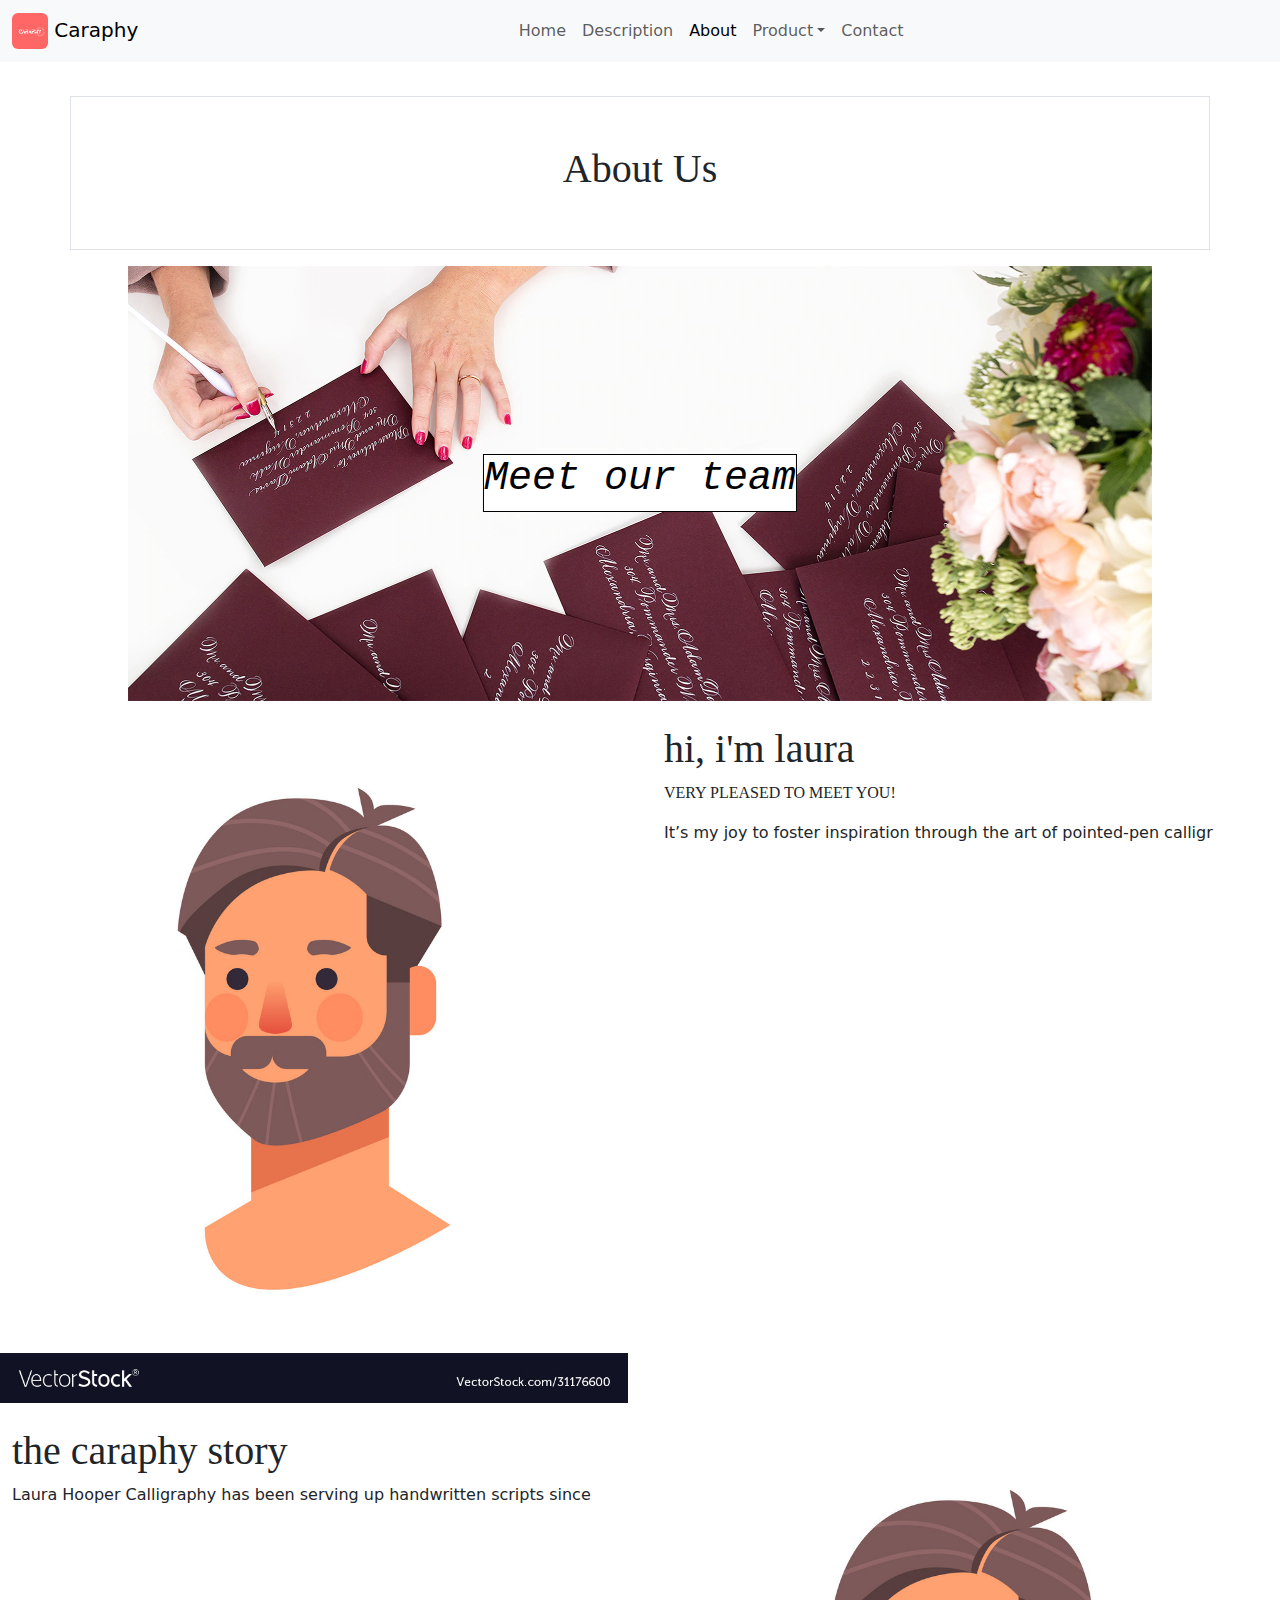
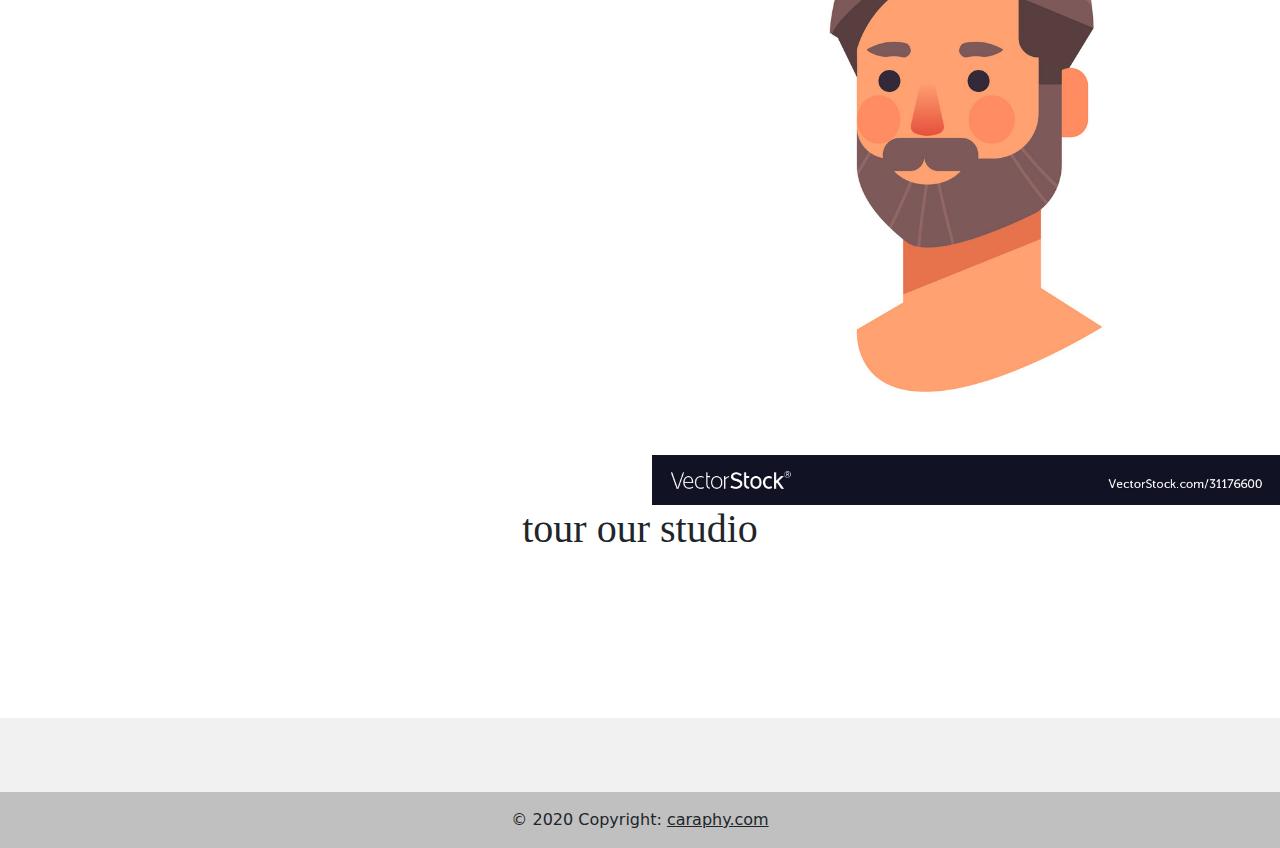
==== Eprojct1/about2.html @ 00837665 "updatelink" ====
<!DOCTYPE html>
<html lang="en">
<head>
    <meta charset="UTF-8">
    <meta http-equiv="X-UA-Compatible" content="IE=edge">
    <meta name="viewport" content="width=device-width, initial-scale=1.0">
    <link rel="stylesheet" href="https://unicons.iconscout.com/release/v4.0.0/css/line.css">

    <link href="https://cdn.jsdelivr.net/npm/bootstrap@5.1.3/dist/css/bootstrap.min.css" rel="stylesheet">
    <script src="https://cdn.jsdelivr.net/npm/bootstrap@5.1.3/dist/js/bootstrap.bundle.min.js"></script>
    <title>Home</title>
    <style>
    .container1 {
      position: relative;
      text-align: center;
      color: white;
    }
    .centered1 {
      position: absolute;
      top: 50%;
      left: 50%;
      transform: translate(-50%, -50%);
      border: 1px solid black;
      background-color: white;
      color: black;
      font-family: 'Times New Roman', Times, serif;
    
    }
    h1,p{
      font-family: 'Times New Roman', Times, serif;
    }
    #myBtn {
      display: none;
      position: fixed;
      bottom: 20px;
      right: 30px;
      z-index: 99;
      font-size: 18px;
      border: none;
      outline: none;
      background-color: rgb(225, 189, 189);
      color: white;
      cursor: pointer;
      padding: 15px;
      border-radius: 4px;
    }

    #myBtn:hover {
      background-color: rgb(255, 129, 129);
    } 
  
    </style>
</head>
<body>
  <!-- nav -->
  <nav class="navbar navbar-expand-sm bg-light navbar-light fixed-top ">
    <div class="container-fluid">
      <a class="navbar-brand" href="home.html"><img src="img/Black And White Rakia Design Studio Logo.png"class="rounded" height="36"alt=""> Caraphy</a>
      <button class="navbar-toggler" type="button" data-bs-toggle="collapse" data-bs-target="#collapsibleNavbar">
        <span class="navbar-toggler-icon"></span>
      </button>
      <div class="collapse navbar-collapse justify-content-center" id="collapsibleNavbar" >
        <ul class="navbar-nav">
          <li class="nav-item">
            <a class="nav-link  " href="home.html"><i class="light uil uil-estate"></i> Home</a>
          </li>
          <li class="nav-item">
            <a class="nav-link" href="#"><i class=" light uil uil-clipboard-blank"></i> Description</a>
          </li>
          <li class="nav-item">
            <a class="nav-link active" href="about2.html"><i class="light uil uil-align-center"></i> About</a>
          </li>  
          <li class="nav-item dropdown">
            <a class="nav-link dropdown-toggle" href="#" role="button" data-bs-toggle="dropdown"><i class="light uil uil-archive"></i> Product</a>
            <ul class="dropdown-menu">
              <li><a class="dropdown-item" href="#"><i class="light uil uil-kid"></i> Children Products</a></li>
              <li><a class="dropdown-item" href="#"><i class="light uil uil-head-side"></i> Adult Products</a></li>
            </ul>
          </li>
          <li class="nav-item">
            <a class="nav-link " href="contact.html"><i class="light uil uil-phone"></i> Contact</a>
          </li>  
        </ul>
      </div>
    </div>
  </nav>
  <br><br>

  <div class="container p-5 my-5 border d-flex justify-content-center bg-white mb-3  ">
    <h1>About Us</h1>
  </div>
  <div class="container1">
    <img src="img/20180814_AK_1700_banner_2_2048x.webp"  class="mx-auto d-block" alt="" style="width: 80%;">
      <div class="centered1">
        <h1 class="fst-italic text-center font-monospace" style="font-family: 'Times New Roman', Times, serif;">Meet our team</h1>
      </div>
  </div>
  <br>
  <div class="row">
    <div class="col-sm-6 bg-white text-white">
      <div>
        <img src="img/man-head-avatar-beautiful-human-face-male-cartoon-vector-31176600.jpeg" style="width:100%;" alt="">
      </div>
    </div>
    <div class="col-sm-6 bg-white text-dark">
      <div class="container">
        <h1>hi, i'm laura</h1>
        <p>VERY PLEASED TO MEET YOU!</p>
      </div>
      <div class="container">
        It’s my joy to foster inspiration through the art of pointed-pen calligr<br> <br>

      </div>
    </div>
  </div>
  <br>
  <div class="row">
    <div class="col-sm-6 bg-white text-dark">
      <div class="container">
        <h1>the caraphy story</h1>
      </div>
      <div class="container">
        Laura Hooper Calligraphy has been serving up handwritten scripts since 
      </div>
    </div>
    <div class="col-sm-6 bg-white text-white">
      <div>
        <img src="img/man-head-avatar-beautiful-human-face-male-cartoon-vector-31176600.jpeg" style="width:100%;" alt="">
      </div>
    </div>
  <br>
  <div class="container d-flex justify-content-center">
    <h1>tour our studio</h1>
   
  </div>
  <div class="container d-flex justify-content-center">
    <div class="embed-responsive embed-responsive-4by3">
        <iframe class="embed-responsive-item" src="https://www.youtube.com/embed/OQQ4a4Os6cE"></iframe>
      </div>
  </div>

  
 

     
    




      <!-- footer -->
      <footer class="text-center text-white" style="background-color: #f1f1f1;">
        <!-- Grid container -->
        <div class="container pt-4">
          <!-- Section: Social media -->
          <section class="mb-4">
            <!-- Facebook -->
            <a
              class="btn btn-link btn-floating btn-lg text-dark m-1"
              href="#!"
              role="button"
              data-mdb-ripple-color="dark"
              ><i class="uil uil-facebook-f"></i></a>
      
            <!-- Twitter -->
            <a
              class="btn btn-link btn-floating btn-lg text-dark m-1"
              href="#!"
              role="button"
              data-mdb-ripple-color="dark"
              ><i class="uil uil-twitter"></i></a>
      
            <!-- Google -->
            <a
              class="btn btn-link btn-floating btn-lg text-dark m-1"
              href="#!"
              role="button"
              data-mdb-ripple-color="dark"
              ><i class="uil uil-google"></i></a>
      
            <!-- Instagram -->
            <a
              class="btn btn-link btn-floating btn-lg text-dark m-1"
              href="#!"
              role="button"
              data-mdb-ripple-color="dark"
              ><i class="uil uil-instagram-alt"></i></a>
      
            <!-- Linkedin -->
            <a
              class="btn btn-link btn-floating btn-lg text-dark m-1"
              href="#!"
              role="button"
              data-mdb-ripple-color="dark"
              ><i class="uil uil-linkedin"></i></a>
            <!-- Github -->
            <a
              class="btn btn-link btn-floating btn-lg text-dark m-1"
              href="#!"
              role="button"
              data-mdb-ripple-color="dark"
              ><i class="uil uil-github"></i></a>
          </section>
          <!-- Section: Social media -->
        </div>
        <!-- Grid container -->
      
        <!-- Copyright -->
        <div class="text-center text-dark p-3" style="background-color: rgba(0, 0, 0, 0.2);">
          © 2020 Copyright:
          <a class="text-dark" href="#">caraphy.com</a>
        </div>
        <!-- Copyright -->
      </footer>

      <script>
        //Get the button
        var mybutton = document.getElementById("myBtn");
        
        // When the user scrolls down 20px from the top of the document, show the button
        window.onscroll = function() {scrollFunction()};
        
        function scrollFunction() {
          if (document.body.scrollTop > 20 || document.documentElement.scrollTop > 20) {
            mybutton.style.display = "block";
          } else {
            mybutton.style.display = "none";
          }
        }
        
        // When the user clicks on the button, scroll to the top of the document
        function topFunction() {
          document.body.scrollTop = 0;
          document.documentElement.scrollTop = 0;
        }
        function myFunction() {
        var element = document.body;
        element.classList.toggle("dark-mode");
        }
        </script>
</body>
</html>
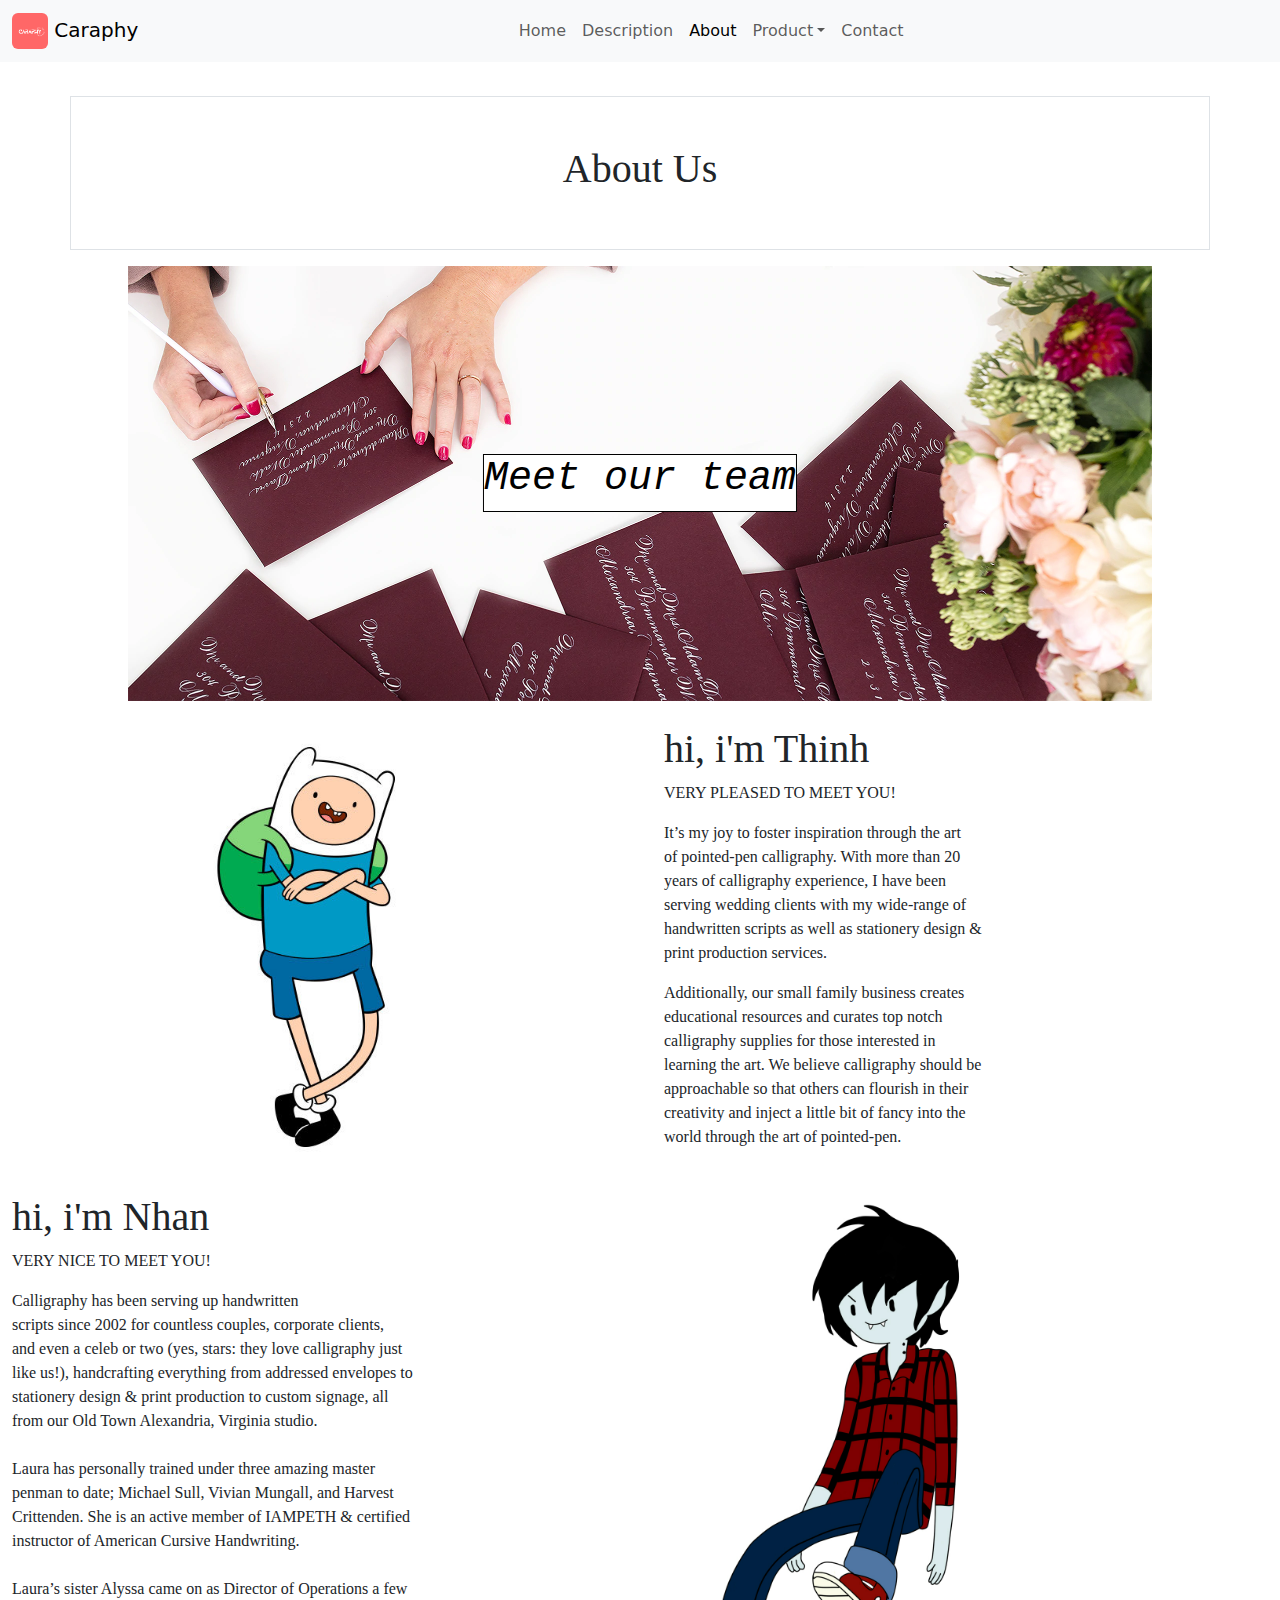
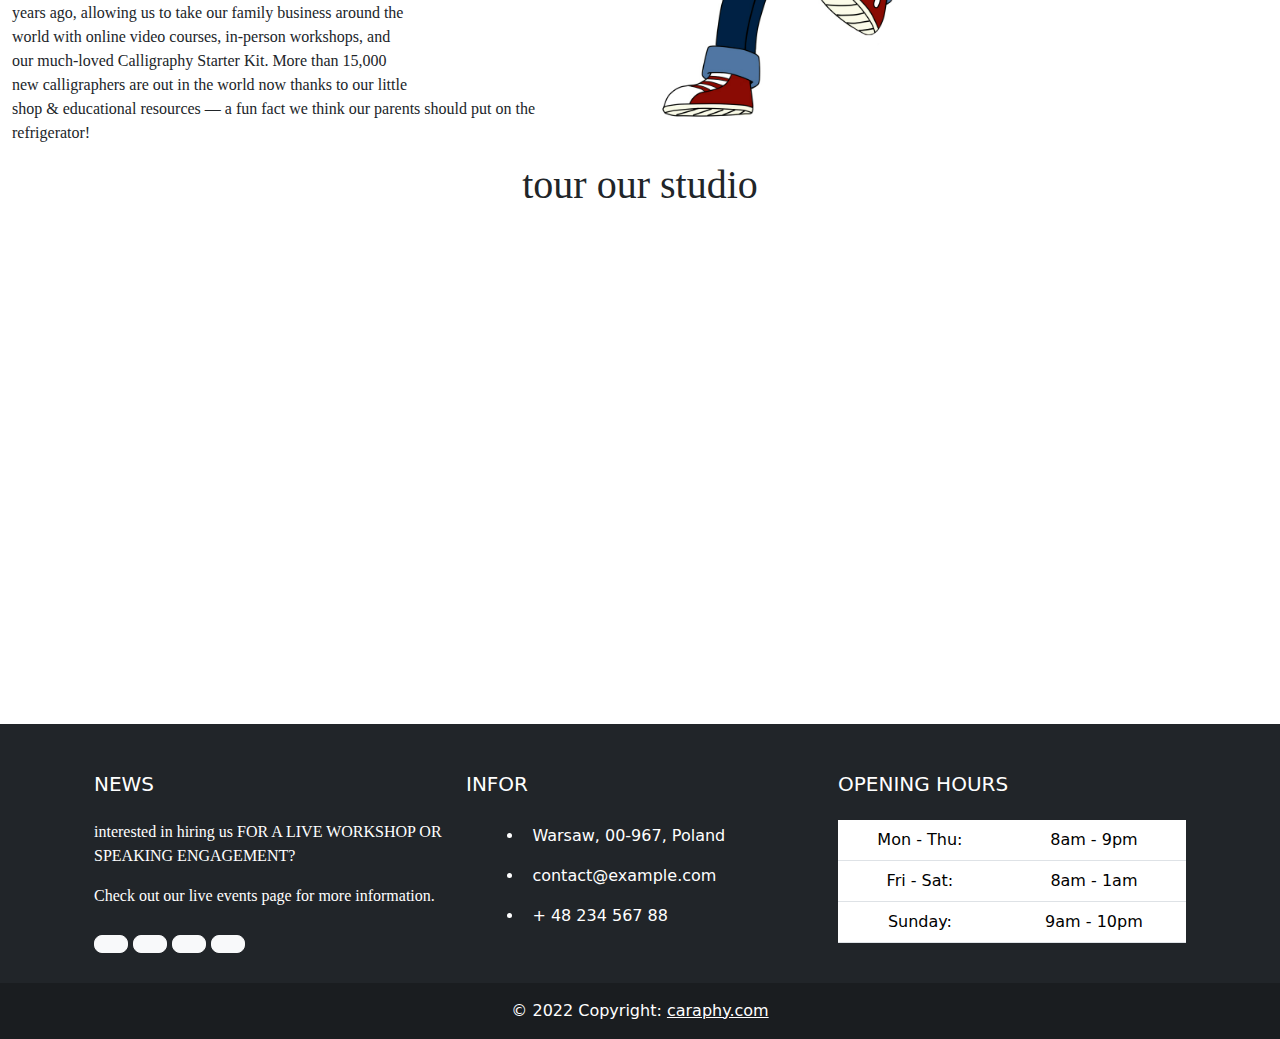
==== commit 5c28285c: "css js" ====
--- a/Eprojct1/about2.html
+++ b/Eprojct1/about2.html
@@ -9,47 +9,9 @@
     <link href="https://cdn.jsdelivr.net/npm/bootstrap@5.1.3/dist/css/bootstrap.min.css" rel="stylesheet">
     <script src="https://cdn.jsdelivr.net/npm/bootstrap@5.1.3/dist/js/bootstrap.bundle.min.js"></script>
     <title>Home</title>
-    <style>
-    .container1 {
-      position: relative;
-      text-align: center;
-      color: white;
-    }
-    .centered1 {
-      position: absolute;
-      top: 50%;
-      left: 50%;
-      transform: translate(-50%, -50%);
-      border: 1px solid black;
-      background-color: white;
-      color: black;
-      font-family: 'Times New Roman', Times, serif;
     
-    }
-    h1,p{
-      font-family: 'Times New Roman', Times, serif;
-    }
-    #myBtn {
-      display: none;
-      position: fixed;
-      bottom: 20px;
-      right: 30px;
-      z-index: 99;
-      font-size: 18px;
-      border: none;
-      outline: none;
-      background-color: rgb(225, 189, 189);
-      color: white;
-      cursor: pointer;
-      padding: 15px;
-      border-radius: 4px;
-    }
-
-    #myBtn:hover {
-      background-color: rgb(255, 129, 129);
-    } 
-  
-    </style>
+    <link href="CSS/main.css" rel="stylesheet">
+
 </head>
 <body>
   <!-- nav -->
@@ -99,17 +61,29 @@
   <div class="row">
     <div class="col-sm-6 bg-white text-white">
       <div>
-        <img src="img/man-head-avatar-beautiful-human-face-male-cartoon-vector-31176600.jpeg" style="width:100%;" alt="">
+        <img src="img/finn-the-human-free-vector-800x566.jpeg" style="width:100%;" alt="">
       </div>
     </div>
     <div class="col-sm-6 bg-white text-dark">
-      <div class="container">
-        <h1>hi, i'm laura</h1>
+      <div class="container ">
+        <h1>hi, i'm Thinh</h1>
         <p>VERY PLEASED TO MEET YOU!</p>
-      </div>
-      <div class="container">
-        It’s my joy to foster inspiration through the art of pointed-pen calligr<br> <br>
-
+        <p>It’s my joy to foster inspiration through the art <br>
+            of pointed-pen calligraphy. With more than 20 <br>
+            years of calligraphy experience, I have been <br>
+            serving wedding clients with my wide-range of <br>
+            handwritten scripts as well as stationery design & <br>
+            print production services. <br>
+        </p>
+        <p>
+            Additionally, our small family business creates <br>
+            educational resources and curates top notch <br>
+            calligraphy supplies for those interested in <br>
+            learning the art. We believe calligraphy should be <br>
+            approachable so that others can flourish in their <br>
+            creativity and inject a little bit of fancy into the <br>
+            world through the art of pointed-pen. <br>
+        </p>
       </div>
     </div>
   </div>
@@ -117,15 +91,31 @@
   <div class="row">
     <div class="col-sm-6 bg-white text-dark">
       <div class="container">
-        <h1>the caraphy story</h1>
-      </div>
-      <div class="container">
-        Laura Hooper Calligraphy has been serving up handwritten scripts since 
+        <h1>hi, i'm Nhan</h1>
+        <p>VERY NICE TO MEET YOU!</p>
+        <p>
+            Calligraphy has been serving up handwritten <br>
+            scripts since 2002 for countless couples, corporate clients,  <br>
+            and even a celeb or two (yes, stars: they love calligraphy just  <br>
+            like us!), handcrafting everything from addressed envelopes to  <br>
+            stationery design & print production to custom signage, all  <br>
+            from our Old Town Alexandria, Virginia studio.  <br>  <br>
+            Laura has personally trained under three amazing master  <br>
+            penman to date; Michael Sull, Vivian Mungall, and Harvest  <br>
+            Crittenden. She is an active member of IAMPETH & certified  <br>
+            instructor of American Cursive Handwriting.  <br>  <br>
+            Laura’s sister Alyssa came on as Director of Operations a few  <br>
+            years ago, allowing us to take our family business around the  <br>
+            world with online video courses, in-person workshops, and  <br>
+            our much-loved Calligraphy Starter Kit. More than 15,000  <br>
+            new calligraphers are out in the world now thanks to our little  <br>
+            shop & educational resources — a fun fact we think our parents should put on the refrigerator!
+        </p>
       </div>
     </div>
     <div class="col-sm-6 bg-white text-white">
       <div>
-        <img src="img/man-head-avatar-beautiful-human-face-male-cartoon-vector-31176600.jpeg" style="width:100%;" alt="">
+        <img src="img/d4z7qib-0ea6eba4-22a7-44de-90d2-c0f5ffad8b58.jpeg" style="width:50%;" alt="">
       </div>
     </div>
   <br>
@@ -135,11 +125,15 @@
   </div>
   <div class="container d-flex justify-content-center">
     <div class="embed-responsive embed-responsive-4by3">
-        <iframe class="embed-responsive-item" src="https://www.youtube.com/embed/OQQ4a4Os6cE"></iframe>
-      </div>
-  </div>
-
-  
+        <iframe class="embed-responsive-item" src="https://www.youtube.com/embed/OQQ4a4Os6cE" width="700" height="500"></iframe>
+      </div>
+  </div>
+  <div>
+    <button onclick="topFunction()" id="myBtn" title="Go to top"><i class="uil uil-top-arrow-to-top"></i></button>
+
+  </div>
+
+
  
 
      
@@ -147,96 +141,97 @@
 
 
 
-
-      <!-- footer -->
-      <footer class="text-center text-white" style="background-color: #f1f1f1;">
-        <!-- Grid container -->
-        <div class="container pt-4">
-          <!-- Section: Social media -->
-          <section class="mb-4">
-            <!-- Facebook -->
-            <a
-              class="btn btn-link btn-floating btn-lg text-dark m-1"
-              href="#!"
-              role="button"
-              data-mdb-ripple-color="dark"
-              ><i class="uil uil-facebook-f"></i></a>
-      
-            <!-- Twitter -->
-            <a
-              class="btn btn-link btn-floating btn-lg text-dark m-1"
-              href="#!"
-              role="button"
-              data-mdb-ripple-color="dark"
-              ><i class="uil uil-twitter"></i></a>
-      
-            <!-- Google -->
-            <a
-              class="btn btn-link btn-floating btn-lg text-dark m-1"
-              href="#!"
-              role="button"
-              data-mdb-ripple-color="dark"
-              ><i class="uil uil-google"></i></a>
-      
-            <!-- Instagram -->
-            <a
-              class="btn btn-link btn-floating btn-lg text-dark m-1"
-              href="#!"
-              role="button"
-              data-mdb-ripple-color="dark"
-              ><i class="uil uil-instagram-alt"></i></a>
-      
-            <!-- Linkedin -->
-            <a
-              class="btn btn-link btn-floating btn-lg text-dark m-1"
-              href="#!"
-              role="button"
-              data-mdb-ripple-color="dark"
-              ><i class="uil uil-linkedin"></i></a>
-            <!-- Github -->
-            <a
-              class="btn btn-link btn-floating btn-lg text-dark m-1"
-              href="#!"
-              role="button"
-              data-mdb-ripple-color="dark"
-              ><i class="uil uil-github"></i></a>
-          </section>
-          <!-- Section: Social media -->
+<!-- Footer -->
+
+    <footer class="text-white text-center text-lg-start bg-dark">
+      <!-- Grid container -->
+      <div class="container p-4">
+        <!--Grid row-->
+        <div class="row mt-4">
+          <!--Grid column-->
+          <div class="col-lg-4 col-md-12 mb-4 mb-md-0">
+            <h5 class="text-uppercase mb-4">News</h5>
+  
+            <p>
+                interested in hiring us
+                FOR A LIVE WORKSHOP OR SPEAKING ENGAGEMENT?
+               
+            </p>
+  
+            <p>
+                Check out our live events page for more information.
+            </p>
+  
+            <div class="mt-4">
+              <!-- Facebook -->
+              <a type="button" class="btn btn-floating btn-light btn-lg"><i class="uil uil-facebook-f"></i></a>
+              <!-- Dribbble -->
+              <a type="button" class="btn btn-floating btn-light btn-lg"><i class="uil uil-instagram-alt"></i></a>
+              <!-- Twitter -->
+              <a type="button" class="btn btn-floating btn-light btn-lg"><i class="uil uil-twitter"></i></a>
+              <!-- Google + -->
+              <a type="button" class="btn btn-floating btn-light btn-lg"><i class="uil uil-google"></i></i></a>
+              <!-- Linkedin -->
+            </div>
+          </div>
+          <!--Grid column-->
+  
+          <!--Grid column-->
+          <div class="col-lg-4 col-md-6 mb-4 mb-md-0">
+            <h5 class="text-uppercase mb-4 pb-1">Infor</h5>
+  
+          
+            <ul class="fa-ul" style="margin-left: 1.65em;">
+              <li class="mb-3">
+                <span class="fa-li"><i class="fas fa-home"></i></span><span class="ms-2">Warsaw, 00-967, Poland</span>
+              </li>
+              <li class="mb-3">
+                <span class="fa-li"><i class="fas fa-envelope"></i></span><span class="ms-2">contact@example.com</span>
+              </li>
+              <li class="mb-3">
+                <span class="fa-li"><i class="fas fa-phone"></i></span><span class="ms-2">+ 48 234 567 88</span>
+              </li>
+            </ul>
+          </div>
+          <!--Grid column-->
+  
+          <!--Grid column-->
+          <div class="col-lg-4 col-md-6 mb-4 mb-md-0">
+            <h5 class="text-uppercase mb-4">Opening hours</h5>
+  
+            <table class="table text-center text-white">
+              <tbody class="fw-normal">
+                <tr>
+                  <td>Mon - Thu:</td>
+                  <td>8am - 9pm</td>
+                </tr>
+                <tr>
+                  <td>Fri - Sat:</td>
+                  <td>8am - 1am</td>
+                </tr>
+                <tr>
+                  <td>Sunday:</td>
+                  <td>9am - 10pm</td>
+                </tr>
+              </tbody>
+            </table>
+          </div>
+          <!--Grid column-->
         </div>
-        <!-- Grid container -->
-      
-        <!-- Copyright -->
-        <div class="text-center text-dark p-3" style="background-color: rgba(0, 0, 0, 0.2);">
-          © 2020 Copyright:
-          <a class="text-dark" href="#">caraphy.com</a>
-        </div>
-        <!-- Copyright -->
-      </footer>
-
-      <script>
-        //Get the button
-        var mybutton = document.getElementById("myBtn");
-        
-        // When the user scrolls down 20px from the top of the document, show the button
-        window.onscroll = function() {scrollFunction()};
-        
-        function scrollFunction() {
-          if (document.body.scrollTop > 20 || document.documentElement.scrollTop > 20) {
-            mybutton.style.display = "block";
-          } else {
-            mybutton.style.display = "none";
-          }
-        }
-        
-        // When the user clicks on the button, scroll to the top of the document
-        function topFunction() {
-          document.body.scrollTop = 0;
-          document.documentElement.scrollTop = 0;
-        }
-        function myFunction() {
-        var element = document.body;
-        element.classList.toggle("dark-mode");
-        }
-        </script>
+        <!--Grid row-->
+      </div>
+      <!-- Grid container -->
+  
+      <!-- Copyright -->
+      <div class="text-center p-3" style="background-color: rgba(0, 0, 0, 0.2);">
+        © 2022 Copyright:
+        <a class="text-white" href="https://home.html">caraphy.com</a>
+      </div>
+      <!-- Copyright -->
+    </footer>
+  
+  <!-- End of .container -->
+  <script src="JS/main.js"></script>
+
 </body>
 </html>--- a/Eprojct1/CSS/main.css
+++ b/Eprojct1/CSS/main.css
@@ -0,0 +1,38 @@
+.container1 {
+    position: relative;
+    text-align: center;
+    color: white;
+  }
+  .centered1 {
+    position: absolute;
+    top: 50%;
+    left: 50%;
+    transform: translate(-50%, -50%);
+    border: 1px solid black;
+    background-color: white;
+    color: black;
+    font-family: 'Times New Roman', Times, serif;
+  
+  }
+  h1,p{
+    font-family: 'Times New Roman', Times, serif;
+  }
+  #myBtn {
+    display: none;
+    position: fixed;
+    bottom: 20px;
+    right: 30px;
+    z-index: 99;
+    font-size: 18px;
+    border: none;
+    outline: none;
+    background-color: rgb(225, 189, 189);
+    color: white;
+    cursor: pointer;
+    padding: 15px;
+    border-radius: 4px;
+  }
+
+  #myBtn:hover {
+    background-color: rgb(255, 129, 129);
+  } 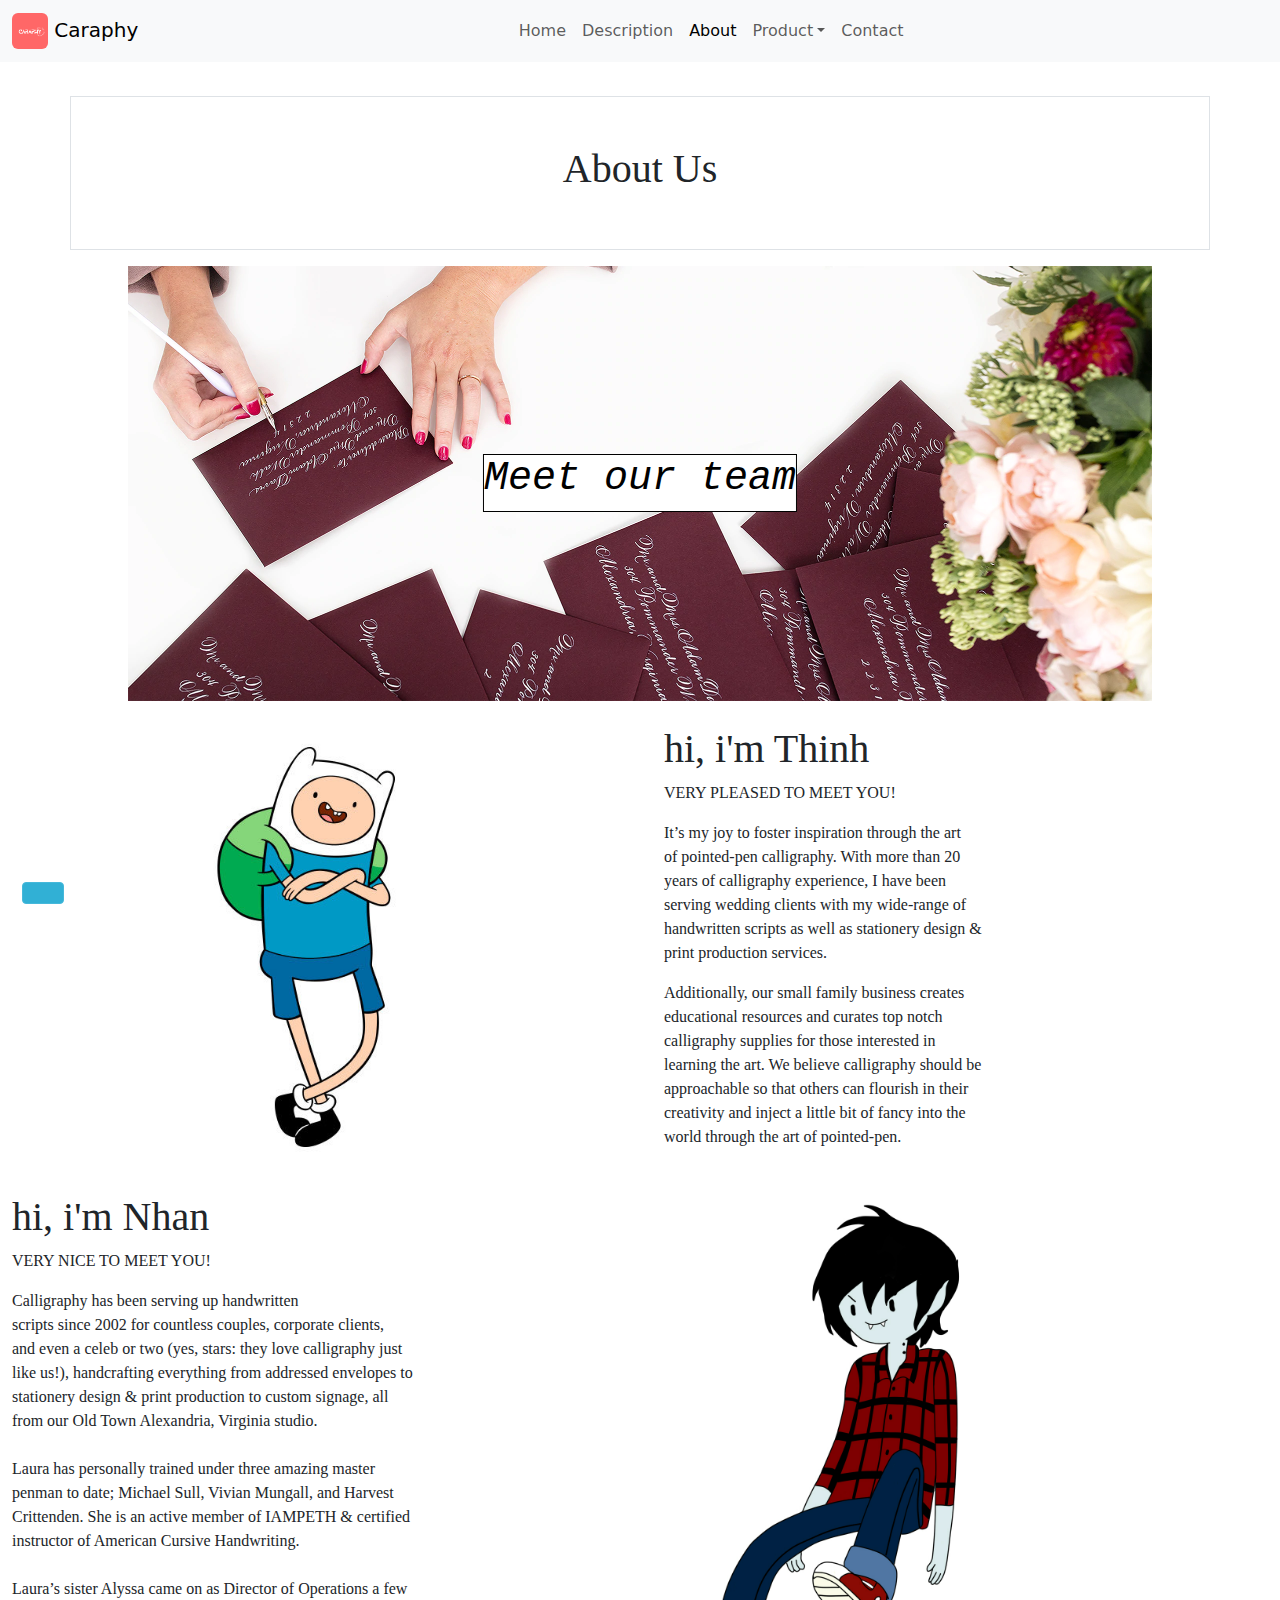
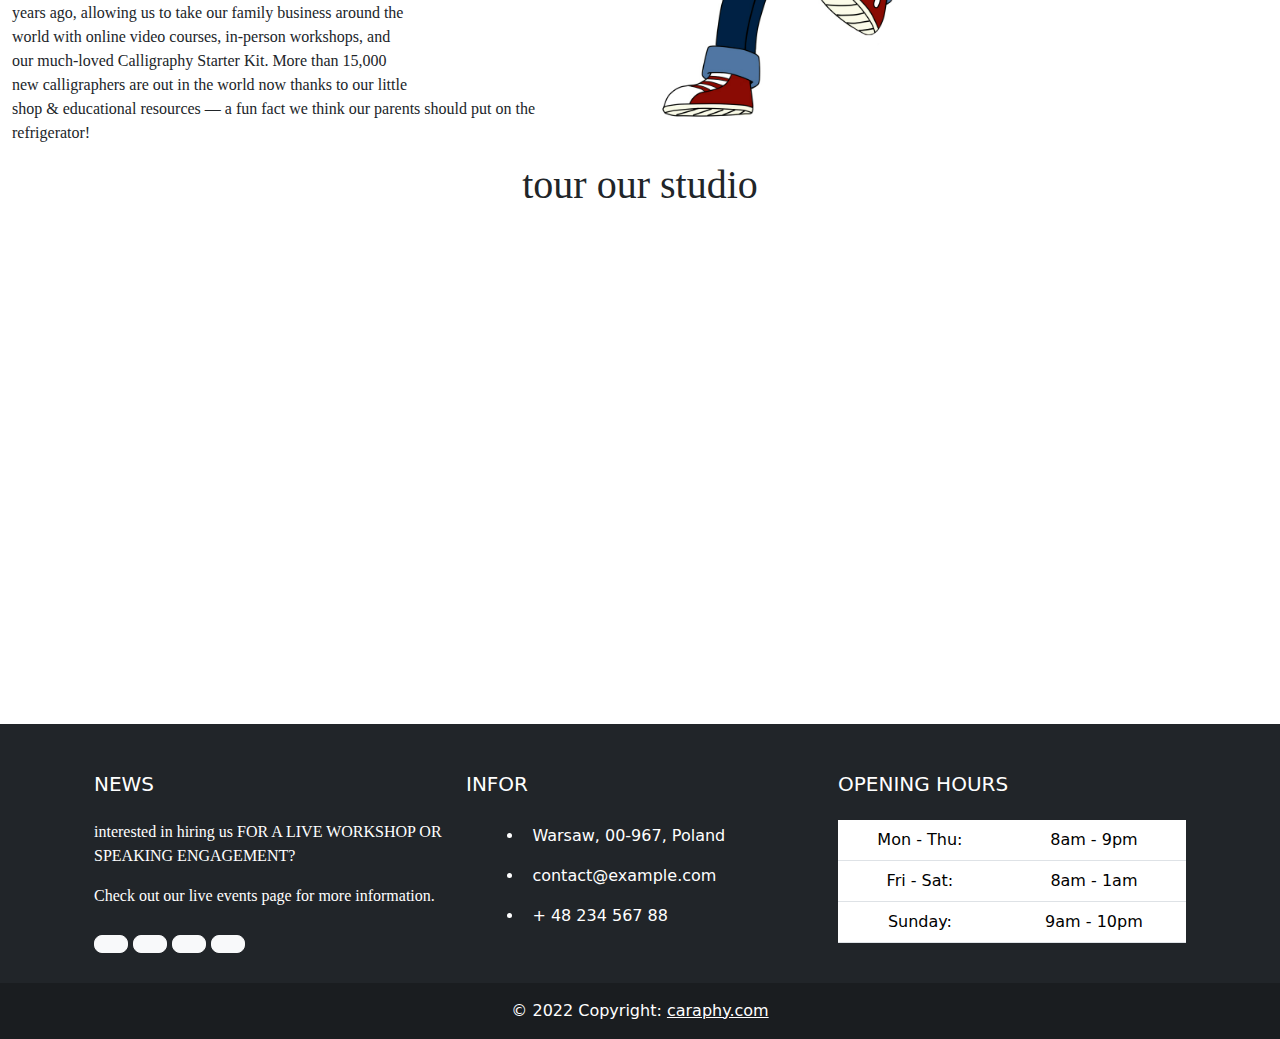
==== commit c1003a90: "darkmode" ====
--- a/Eprojct1/about2.html
+++ b/Eprojct1/about2.html
@@ -132,7 +132,11 @@
     <button onclick="topFunction()" id="myBtn" title="Go to top"><i class="uil uil-top-arrow-to-top"></i></button>
 
   </div>
-
+  <div id="mybutton">
+    <button class="feedback btn btn-primary btn-lg btn-floating"  onclick="myFunction()" >
+      <i class="uil uil-moon"></i>
+    </button>
+    </div>
 
  
 
--- a/Eprojct1/CSS/main.css
+++ b/Eprojct1/CSS/main.css
@@ -35,4 +35,21 @@
 
   #myBtn:hover {
     background-color: rgb(255, 129, 129);
-  } +  } 
+  .dark-mode {
+    background-color: black;
+    color: white;
+  }
+  .feedback {
+    background-color : #31B0D5;
+    color: white;
+    padding: 10px 20px;
+    border-radius: 4px;
+    border-color: #46b8da;
+  }
+  
+  #mybutton {
+    position: fixed;
+    bottom: -4px;
+    left: 10px;
+  }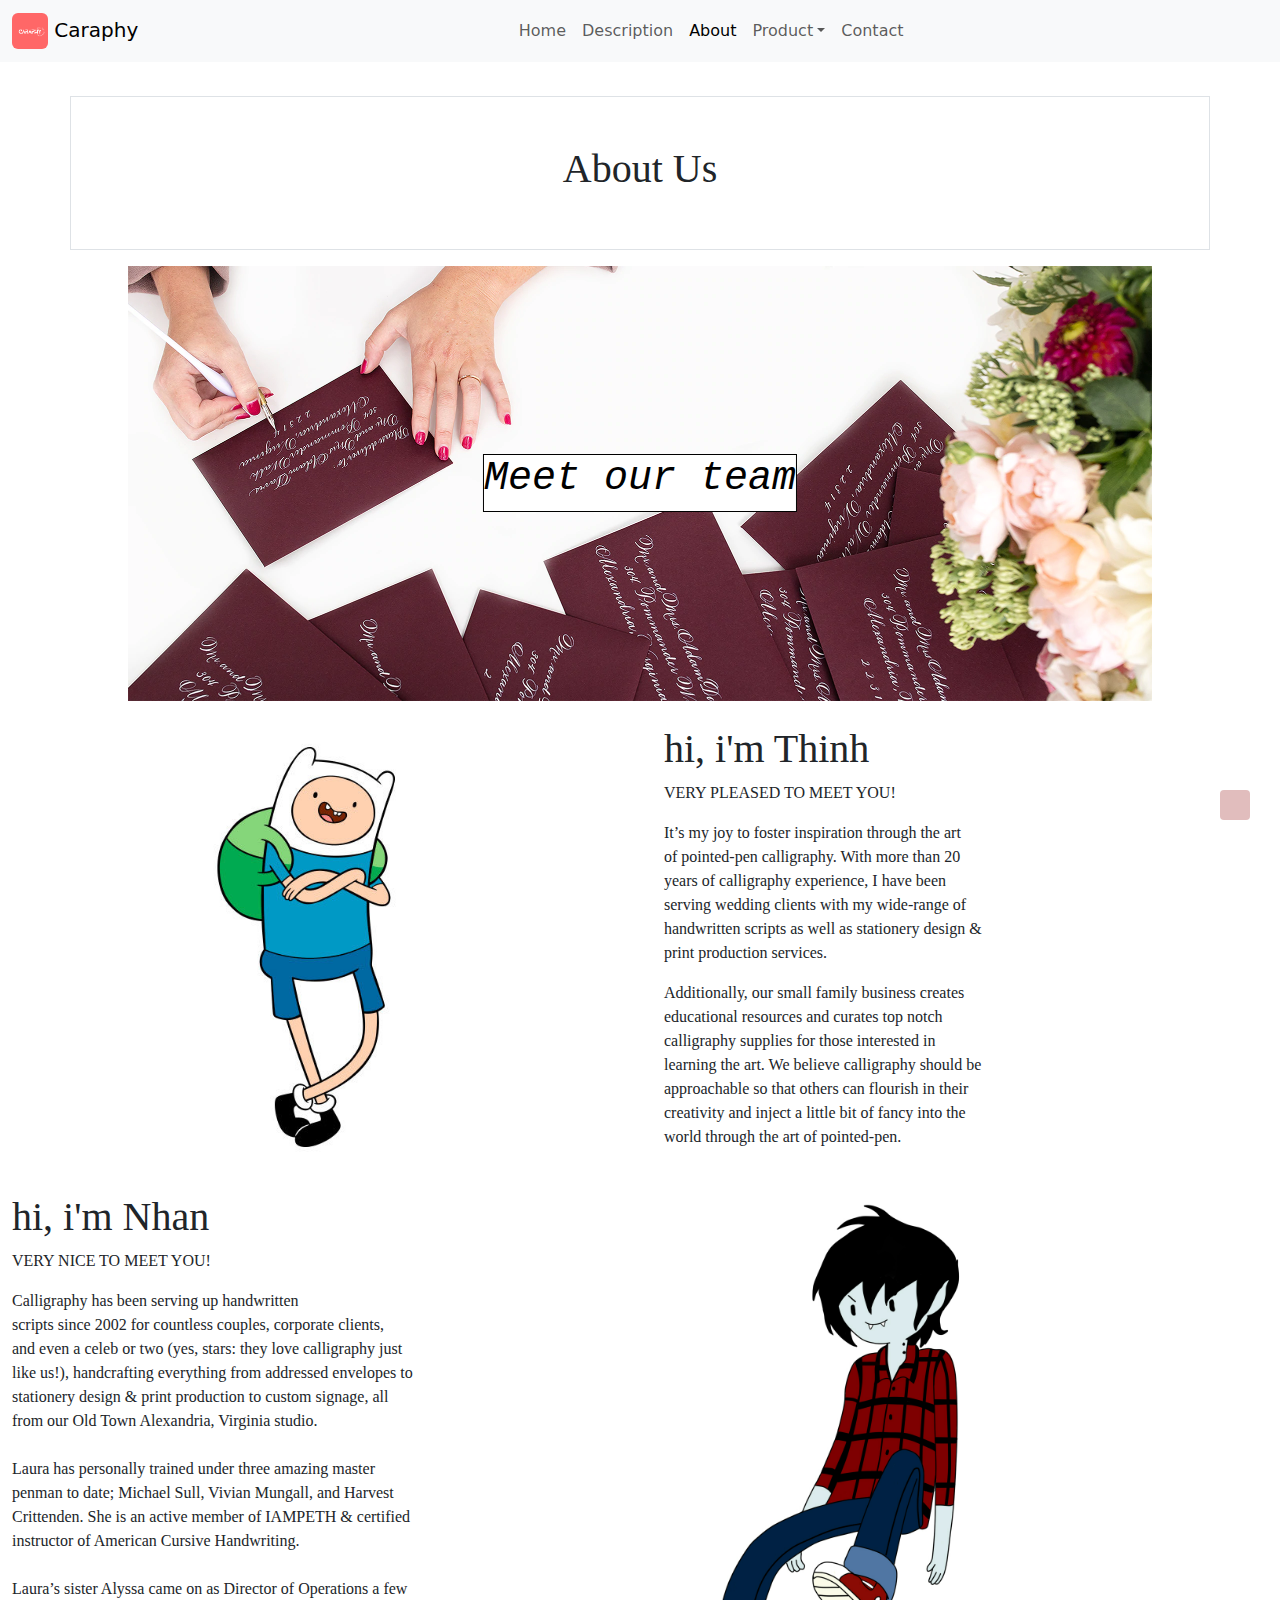
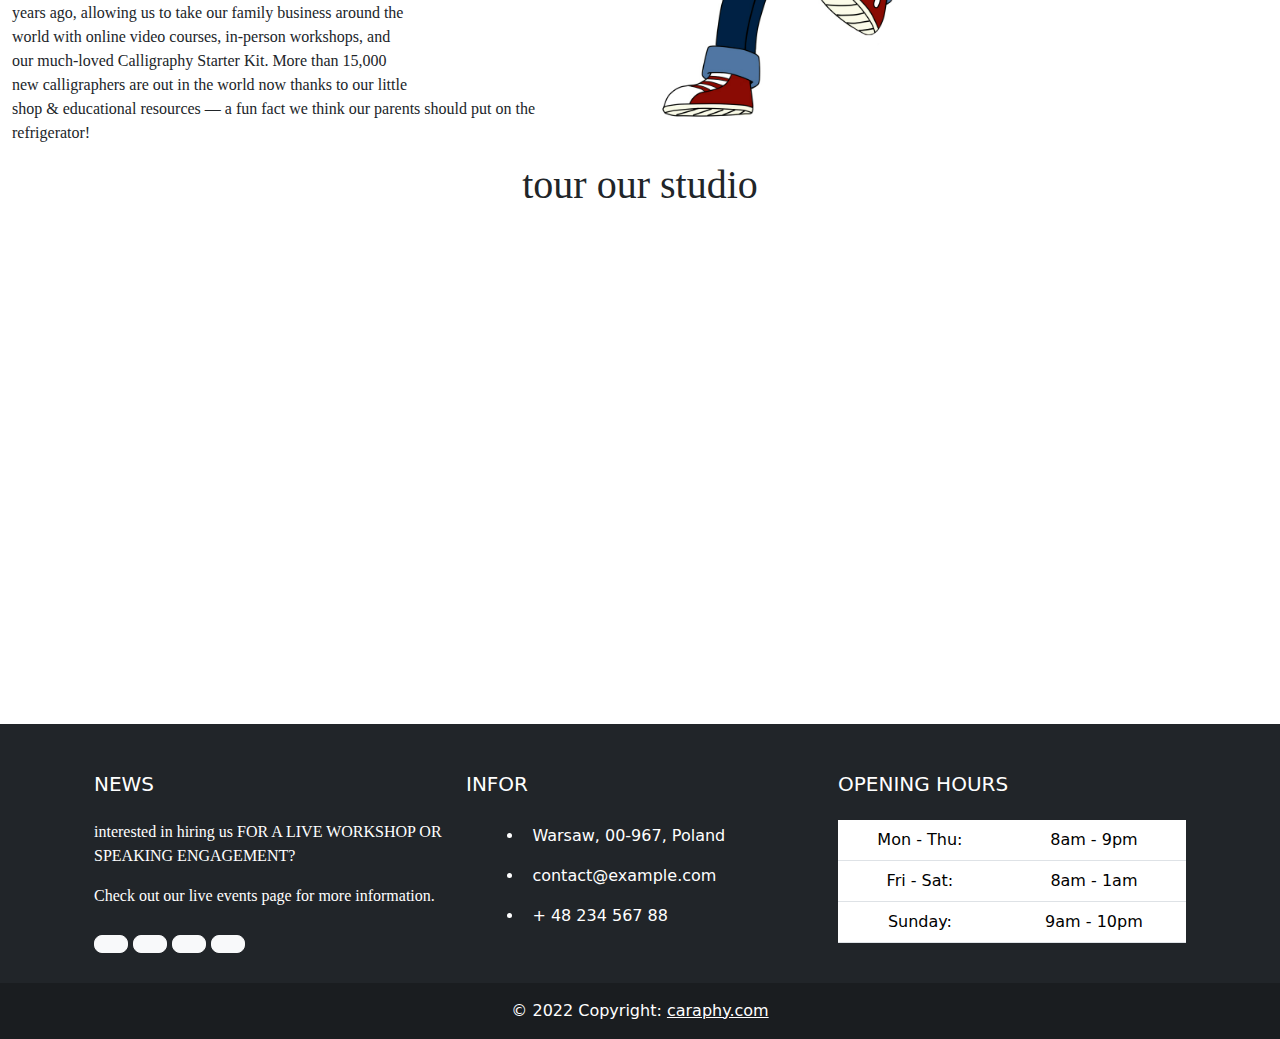
==== commit afbdf5e6: "updated button" ====
--- a/Eprojct1/about2.html
+++ b/Eprojct1/about2.html
@@ -132,8 +132,8 @@
     <button onclick="topFunction()" id="myBtn" title="Go to top"><i class="uil uil-top-arrow-to-top"></i></button>
 
   </div>
-  <div id="mybutton">
-    <button class="feedback btn btn-primary btn-lg btn-floating"  onclick="myFunction()" >
+  <div>
+    <button id="mybutton" class="feedback"  onclick="myFunction()" >
       <i class="uil uil-moon"></i>
     </button>
     </div>
@@ -229,8 +229,8 @@
       <!-- Copyright -->
       <div class="text-center p-3" style="background-color: rgba(0, 0, 0, 0.2);">
         © 2022 Copyright:
-        <a class="text-white" href="https://home.html">caraphy.com</a>
-      </div>
+        <a class="text-white" href="home.html">caraphy.com</a>
+    </div>
       <!-- Copyright -->
     </footer>
   
--- a/Eprojct1/CSS/main.css
+++ b/Eprojct1/CSS/main.css
@@ -50,6 +50,18 @@
   
   #mybutton {
     position: fixed;
-    bottom: -4px;
-    left: 10px;
-  }+    bottom: 80px;
+    right: 30px;
+    z-index: 99;
+    font-size: 18px;
+    border: none;
+    outline: none;
+    background-color: rgb(225, 189, 189);
+    color: white;
+    cursor: pointer;
+    padding: 15px;
+    border-radius: 4px;
+  }
+  #mybutton:hover {
+    background-color: rgb(255, 129, 129);
+  } 